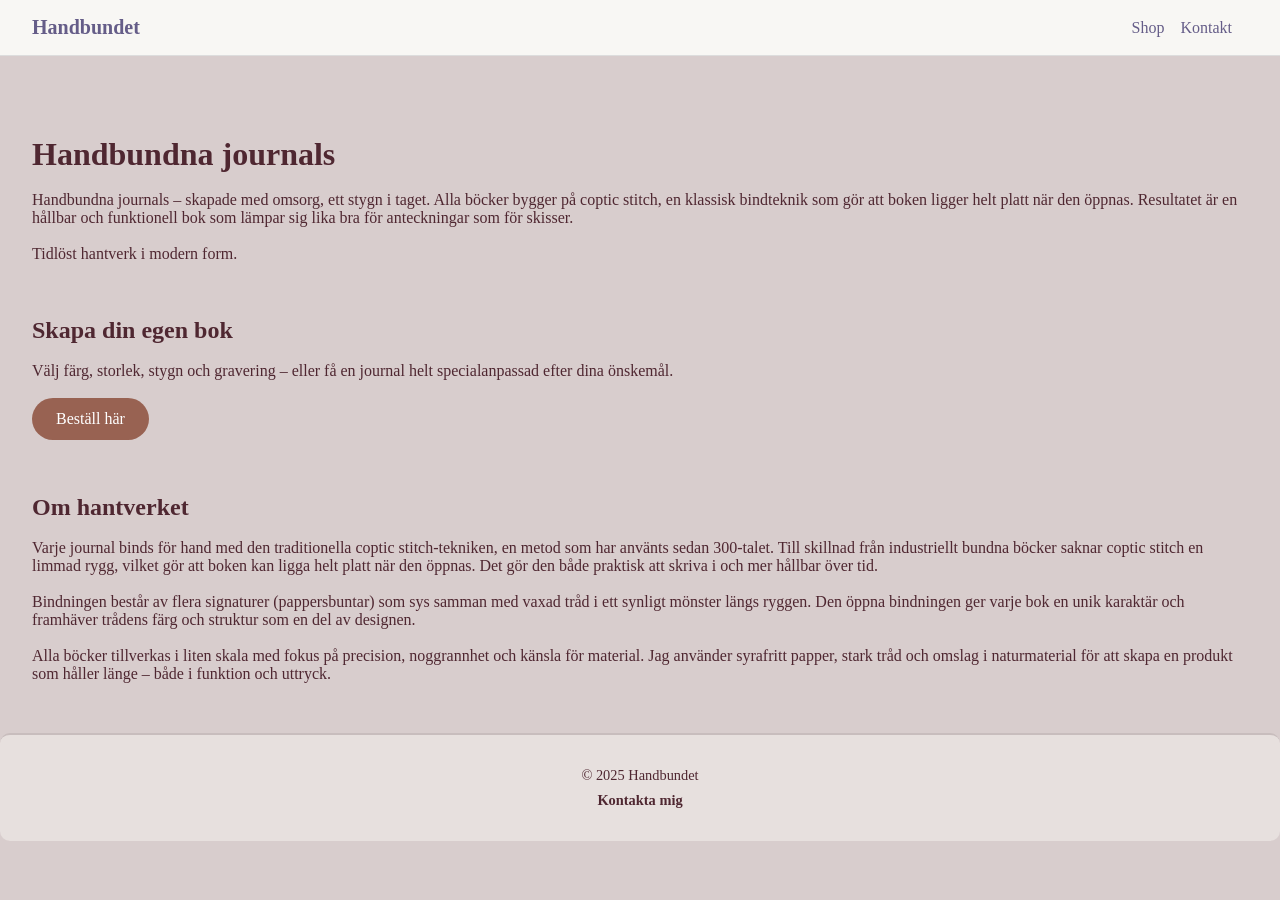
==== index.html @ b886d9ca "first commit" ====
<!DOCTYPE html>
<html lang="en">

<head>
    <meta charset="UTF-8">
    <meta name="viewport" content="width=device-width, initial-scale=1.0">
    <link rel="stylesheet" href="style.css">
    <title>Handbundna journals</title>
</head>

<body>
    <header>
        <a href="index.html" class="headertitle">
            <h1>Handbundet</h1>
        </a>
        <nav>
            <a href="shop.html">Shop</a>
            <a href="contact.html">Kontakt</a>
        </nav>
    </header>
    <main>
        <div>
            <h1>Handbundna journals</h1>
            <br>
            <p>Handbundna journals – skapade med omsorg, ett stygn i taget. Alla böcker bygger på coptic stitch,
                en klassisk bindteknik som gör att boken ligger helt platt när den öppnas. Resultatet är en hållbar och
                funktionell bok som lämpar sig lika bra för anteckningar som för skisser.
                <br><br>

                Tidlöst hantverk i modern form.
            </p>
        </div>
        <br><br><br>

        <div>
            <h2>Skapa din egen bok</h2>
            <br>
            <p>Välj färg, storlek, stygn och gravering – eller få en journal helt specialanpassad efter dina önskemål.</p>
            <br>
            <a href="shop.html" class="button">Beställ här</a><br><br>
            <br><br>
            <h2>Om hantverket</h2>
            <br>
            <p>Varje journal binds för hand med den traditionella coptic stitch-tekniken, en metod som har använts sedan
                300-talet. Till skillnad från industriellt bundna böcker saknar coptic stitch en limmad rygg, vilket gör
                att boken kan ligga helt platt när den öppnas. Det gör den både praktisk att skriva i och mer hållbar
                över tid.<br><br>

                Bindningen består av flera signaturer (pappersbuntar) som sys samman med vaxad tråd i ett synligt
                mönster längs ryggen. Den öppna bindningen ger varje bok en unik karaktär och framhäver trådens färg och
                struktur som en del av designen.<br><br>

                Alla böcker tillverkas i liten skala med fokus på precision, noggrannhet och känsla för material. Jag
                använder syrafritt papper, stark tråd och omslag i naturmaterial för att skapa en produkt som håller
                länge – både i funktion och uttryck.</p>
        </div><br>
    </main>

    <footer>
        <p>&copy; 2025 Handbundet</p>
        <p><a href="#">Kontakta mig</a>
    </footer>


</body>

</html>
---- style.css ----
* {
    font-family: Georgia, 'Times New Roman', Times, serif;
    padding: 0;
    margin: 0;
}

body {
    background-color: rgb(216, 205, 205);
    color: #4f2731;
}

header {
    display: flex;
    flex-direction: column;
    justify-content: space-between;
    align-items: center;
    padding: 1rem 2rem;
    background-color: #f8f7f4;
    border-bottom: 1px solid #ddd;
    margin-bottom: 3em;
}

.headertitle {
    text-decoration: none;
    font-size: x-small;
    font-family: "Georgia", serif;
    color: #655d88;
}

nav {
    display: flex;
    flex-direction: column;
}

nav a {
    text-decoration: none;
    color: #655d88;
    margin-right: 1rem;
    margin-top: 2rem;
}

main {
    padding: 2rem;
}

.button {
    display: inline-block;
    background-color: #986252;
    color: white;
    padding: 0.75rem 1.5rem;
    border-radius: 9999px;
    text-decoration: none;
    font-weight: 500;
    transition: background 0.3s ease;
}

.button:hover {
    background-color: #d17d7d;
}

footer {
    margin-top: auto;
    background-color: rgb(231, 224, 222);
    border-top: 2px solid #c8bdbd;
    text-align: center;
    padding: 1.5rem 0;
    border-radius: 10px;
    font-size: 0.9rem;
}

footer p {
    margin: 0.5rem 0;
}

footer a {
    color: #4f2731;
    text-decoration: none;
    font-weight: bold;
}

footer a:hover {
    text-decoration: underline;
}

@media (min-width: 600px) {
    header {
        flex-direction: row;
    }

    nav {
        flex-direction: row;
    }

    nav a {
        margin-top: 0;
    }
}
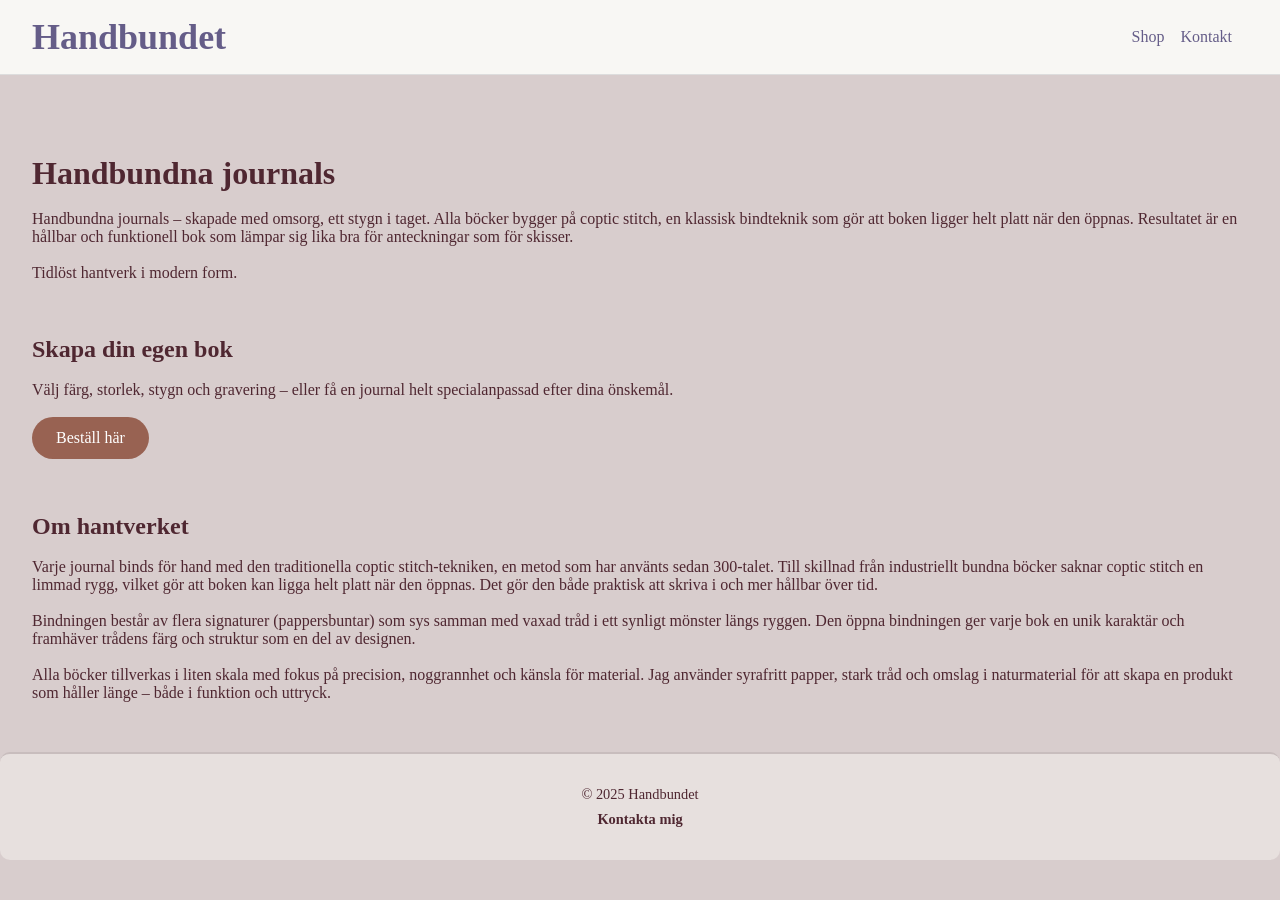
==== commit bc7e98d7: "Update index.html" ====
--- a/index.html
+++ b/index.html
@@ -1,5 +1,5 @@
 <!DOCTYPE html>
-<html lang="en">
+<html lang="sv">
 
 <head>
     <meta charset="UTF-8">
@@ -64,4 +64,4 @@
 
 </body>
 
-</html>+</html>
--- a/style.css
+++ b/style.css
@@ -95,3 +95,13 @@
         margin-top: 0;
     }
 }
+
+@media (min-width: 1024px) {
+    .headertitle {
+        font-size: large;
+    }
+    textarea {
+        width: 45rem;
+        height: 5rem;
+    }
+}
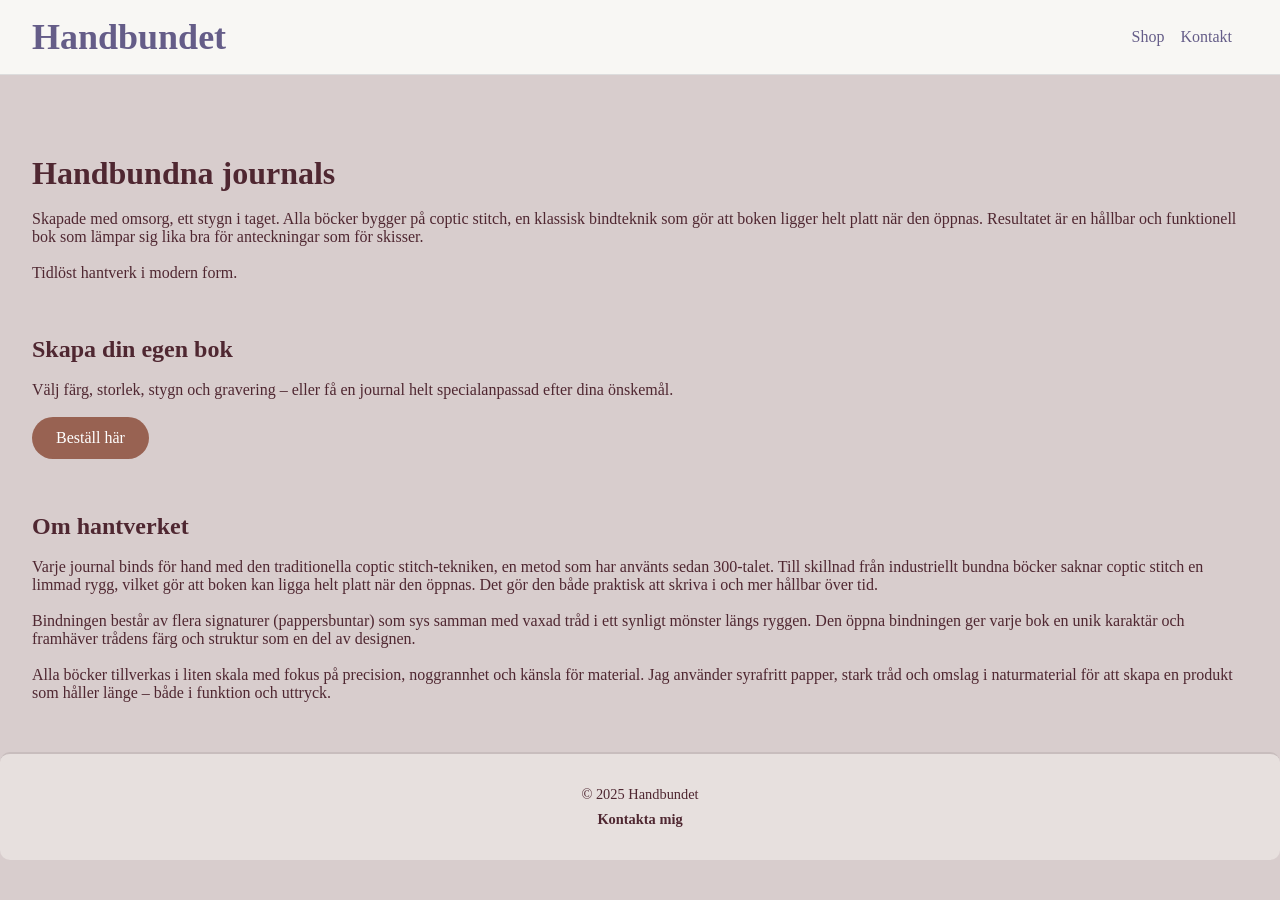
==== commit 8e255ff5: "add comments" ====
--- a/index.html
+++ b/index.html
@@ -1,10 +1,14 @@
 <!DOCTYPE html>
-<html lang="sv">
+<html lang="sv"> <!--för bättre tillgänglighet -> sökmotorer, skärmläsare osv-->
 
 <head>
     <meta charset="UTF-8">
+    <meta name="description"
+        content="Handbundet är en webbshop för handbundna journaler vars utseende och form anpassas efter din önskan">
     <meta name="viewport" content="width=device-width, initial-scale=1.0">
+    <meta name="author" content="Shaista Ahmadgul">
     <link rel="stylesheet" href="style.css">
+    <!--Externa stylesheets för varje sida nästa gång plus en gemensam stylesheet för genomgående styling -->
     <title>Handbundna journals</title>
 </head>
 
@@ -17,12 +21,13 @@
             <a href="shop.html">Shop</a>
             <a href="contact.html">Kontakt</a>
         </nav>
+        <!-- Hamburgarmeny nästa gång för mobil -->
     </header>
     <main>
         <div>
             <h1>Handbundna journals</h1>
             <br>
-            <p>Handbundna journals – skapade med omsorg, ett stygn i taget. Alla böcker bygger på coptic stitch,
+            <p>Skapade med omsorg, ett stygn i taget. Alla böcker bygger på coptic stitch,
                 en klassisk bindteknik som gör att boken ligger helt platt när den öppnas. Resultatet är en hållbar och
                 funktionell bok som lämpar sig lika bra för anteckningar som för skisser.
                 <br><br>
@@ -35,9 +40,11 @@
         <div>
             <h2>Skapa din egen bok</h2>
             <br>
-            <p>Välj färg, storlek, stygn och gravering – eller få en journal helt specialanpassad efter dina önskemål.</p>
+            <p>Välj färg, storlek, stygn och gravering – eller få en journal helt specialanpassad efter dina önskemål.
+            </p>
             <br>
             <a href="shop.html" class="button">Beställ här</a><br><br>
+            <!-- påverkas tillgänglighet av att göra knappen på detta vis istället för button tagen? -->
             <br><br>
             <h2>Om hantverket</h2>
             <br>
@@ -58,10 +65,10 @@
 
     <footer>
         <p>&copy; 2025 Handbundet</p>
-        <p><a href="#">Kontakta mig</a>
+        <p><a href="contact.html">Kontakta mig</a>
     </footer>
 
 
 </body>
 
-</html>
+</html>
--- a/style.css
+++ b/style.css
@@ -2,6 +2,7 @@
     font-family: Georgia, 'Times New Roman', Times, serif;
     padding: 0;
     margin: 0;
+    /*behövde nolla dessa för att resetta default padding och margin*/
 }
 
 body {
@@ -11,13 +12,13 @@
 
 header {
     display: flex;
-    flex-direction: column;
+    flex-direction: column; /*mobile first*/
     justify-content: space-between;
     align-items: center;
-    padding: 1rem 2rem;
+    padding: 1rem 2rem; /*använder rem nästan överallt för bra genomgående skalning och lätttare underhåll och tillgänglighet*/
     background-color: #f8f7f4;
     border-bottom: 1px solid #ddd;
-    margin-bottom: 3em;
+    margin-bottom: 3rem;
 }
 
 .headertitle {
@@ -30,6 +31,7 @@
 nav {
     display: flex;
     flex-direction: column;
+    align-items: center;
 }
 
 nav a {
@@ -44,14 +46,14 @@
 }
 
 .button {
-    display: inline-block;
+    display: inline-block; /*har bästa av inline och block i samma*/
     background-color: #986252;
     color: white;
     padding: 0.75rem 1.5rem;
     border-radius: 9999px;
     text-decoration: none;
     font-weight: 500;
-    transition: background 0.3s ease;
+    transition: background 0.4s ease;
 }
 
 .button:hover {
@@ -59,7 +61,7 @@
 }
 
 footer {
-    margin-top: auto;
+    margin-top: auto; 
     background-color: rgb(231, 224, 222);
     border-top: 2px solid #c8bdbd;
     text-align: center;
@@ -79,7 +81,7 @@
 }
 
 footer a:hover {
-    text-decoration: underline;
+    text-decoration: underline; /*pop up effekt istället? */
 }
 
 @media (min-width: 600px) {
@@ -94,14 +96,11 @@
     nav a {
         margin-top: 0;
     }
-}
+} /*hemsidan är för avskalad för större ändringar..?*/
 
 @media (min-width: 1024px) {
     .headertitle {
         font-size: large;
     }
-    textarea {
-        width: 45rem;
-        height: 5rem;
     }
-}
+
